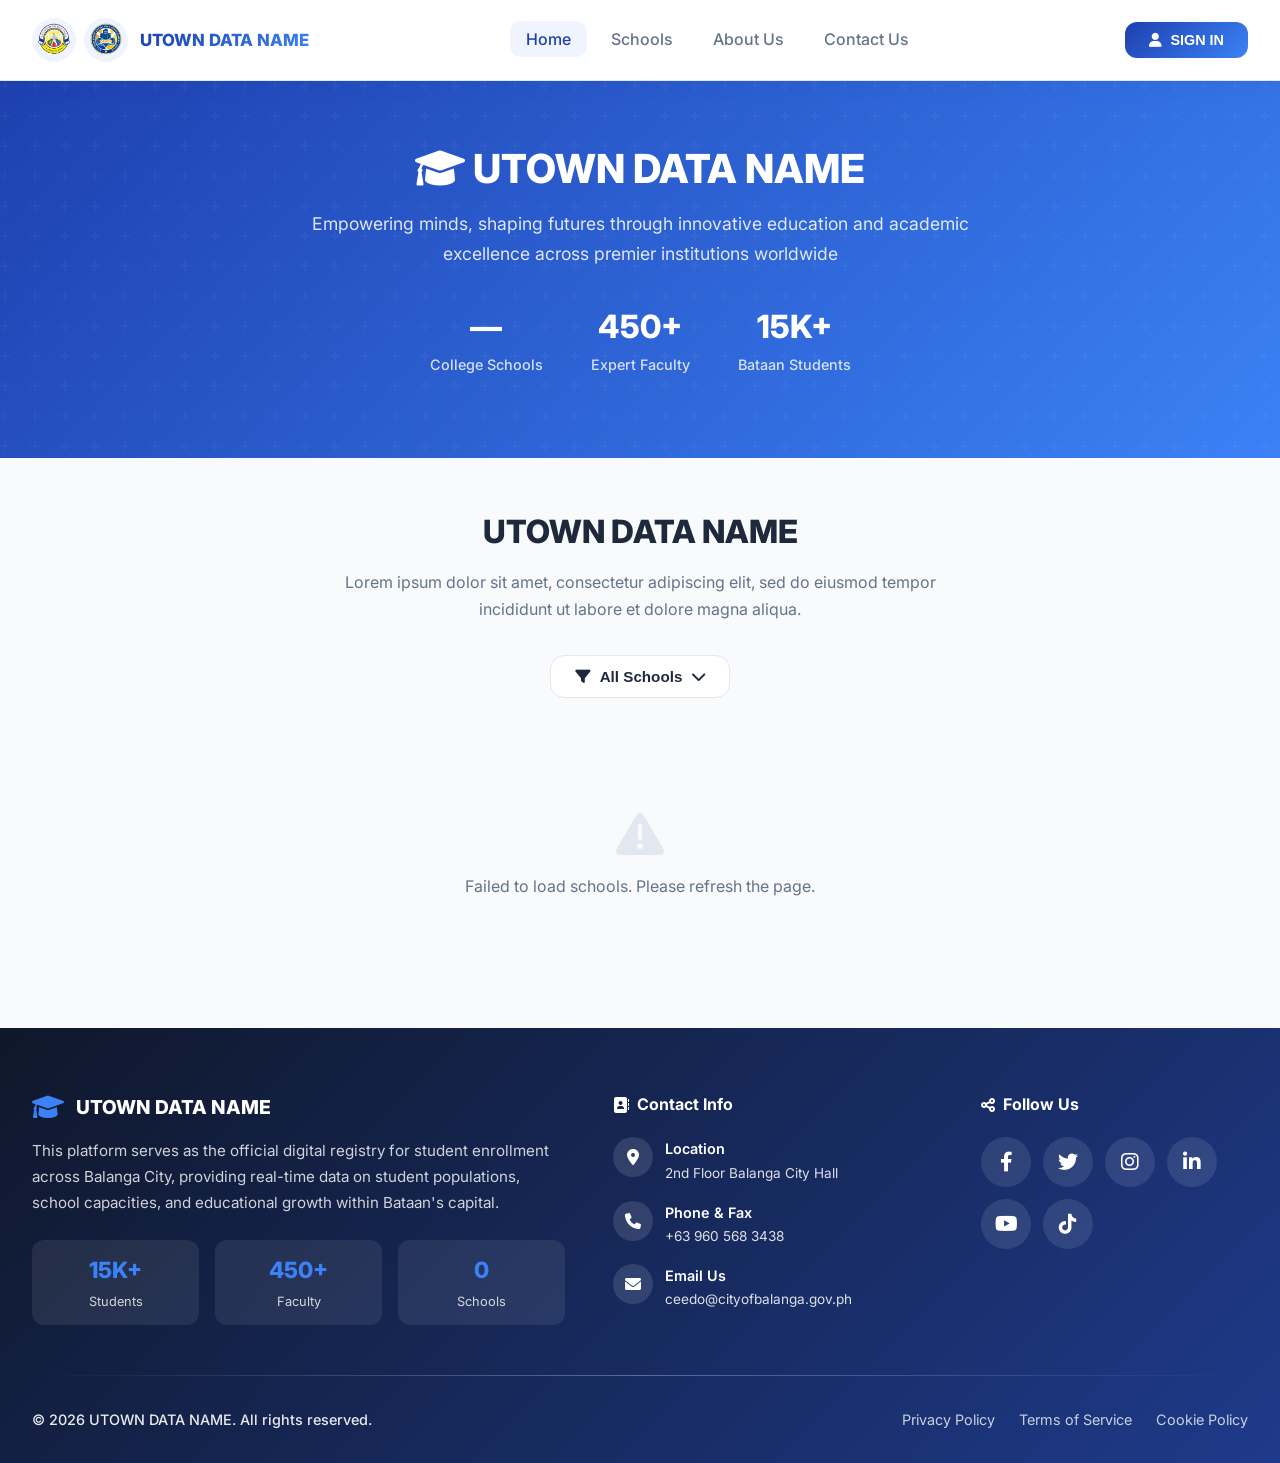
==== index.html @ f177e361 "Add files via upload" ====
<!DOCTYPE html>
<html lang="en">
<head>
    <meta charset="UTF-8">
    <meta name="viewport" content="width=device-width, initial-scale=1.0">
    <title>UTOWN DATA NAME</title>
    <link rel="icon" type="image/x-icon" href="CEEDO.ico">
    <link href="https://cdnjs.cloudflare.com/ajax/libs/font-awesome/6.0.0/css/all.min.css" rel="stylesheet">
    <link href="https://fonts.googleapis.com/css2?family=Inter:wght@300;400;500;600;700;800&display=swap" rel="stylesheet">
    <!-- Firebase SDK removed — replaced with Supabase REST API below -->

    <style>
        /* ─── CSS Variables & Reset ─────────────────────────── */
        :root {
            --primary-blue:#1e40af;--primary-blue-dark:#1e3a8a;--accent-blue:#3b82f6;
            --gradient-primary:linear-gradient(135deg,#1e40af 0%,#3b82f6 100%);
            --gradient-dark:linear-gradient(135deg,#0f172a 0%,#1e3a8a 100%);
            --white:#ffffff;--light-blue:#f0f4ff;--neutral-100:#f8fafc;
            --neutral-200:#e2e8f0;--text-dark:#1e293b;--text-gray:#64748b;
            --text-light:#94a3b8;--shadow:0 4px 24px rgba(30,64,175,.10);
            --shadow-hover:0 8px 40px rgba(30,64,175,.18);
            --border-radius:20px;--transition:all 0.3s cubic-bezier(0.4,0,0.2,1);
        }
        *,*::before,*::after{box-sizing:border-box;margin:0;padding:0}
        html{scroll-behavior:smooth}
        body{font-family:'Inter',sans-serif;background:var(--neutral-100);color:var(--text-dark);line-height:1.6;overflow-x:hidden}

        /* ─── Navigation ─────────────────────────────────────── */
        .nav-header{background:rgba(255,255,255,.97);backdrop-filter:blur(20px);border-bottom:1px solid var(--neutral-200);position:sticky;top:0;z-index:1000;box-shadow:0 2px 20px rgba(30,64,175,.08)}
        .nav-container{max-width:1400px;margin:0 auto;padding:0 2rem;display:flex;align-items:center;gap:2rem;height:80px;flex-wrap:nowrap}
        .nav-brand{display:flex;align-items:center;gap:0.75rem;min-width:0;flex:0 0 auto}
        .nav-logos{display:flex;align-items:center;gap:0.5rem;flex-shrink:0}
        .nav-logo{width:44px;height:44px;border-radius:50%;overflow:hidden;display:flex;align-items:center;justify-content:center;background:var(--light-blue);flex-shrink:0}
        .nav-logo-img{width:100%;height:100%;object-fit:cover}
        .nav-site-name{font-size:1.05rem;font-weight:800;background:var(--gradient-primary);-webkit-background-clip:text;-webkit-text-fill-color:transparent;background-clip:text;white-space:nowrap;overflow:hidden;text-overflow:ellipsis;max-width:200px}
        .nav-menu{display:flex;list-style:none;gap:0.5rem;margin:0 auto}
        .nav-menu a{color:var(--text-gray);text-decoration:none;padding:.5rem 1rem;border-radius:10px;font-weight:500;transition:var(--transition);white-space:nowrap;cursor:pointer}
        .nav-menu a:hover,.nav-menu a.active{color:var(--primary-blue);background:var(--light-blue)}
        .sign-in-btn{background:var(--gradient-primary);color:#fff;border:none;padding:.6rem 1.5rem;border-radius:12px;font-weight:600;font-size:.9rem;cursor:pointer;transition:var(--transition);display:flex;align-items:center;gap:.5rem;white-space:nowrap;flex-shrink:0}
        .sign-in-btn:hover{transform:translateY(-2px);box-shadow:0 8px 24px rgba(30,64,175,.3)}
        .user-dropdown{position:relative;flex-shrink:0}
        .user-dropdown-btn{background:var(--light-blue);color:var(--primary-blue);border:1.5px solid var(--neutral-200);padding:.6rem 1.25rem;border-radius:12px;font-weight:600;font-size:.9rem;cursor:pointer;display:flex;align-items:center;gap:.5rem;transition:var(--transition)}
        .user-dropdown-content{display:none;position:absolute;right:0;top:calc(100% + .5rem);background:#fff;border:1px solid var(--neutral-200);border-radius:16px;min-width:180px;box-shadow:var(--shadow);z-index:200;overflow:hidden}
        .user-dropdown-content.show{display:block}
        .dropdown-item{padding:.75rem 1.25rem;cursor:pointer;font-weight:500;display:flex;align-items:center;gap:.6rem;transition:var(--transition);color:var(--text-dark)}
        .dropdown-item:hover{background:var(--light-blue);color:var(--primary-blue)}
        .dropdown-item.logout:hover{background:#fef2f2;color:#dc2626}
        .mobile-menu-btn{display:none;flex-direction:column;gap:4px;background:none;border:none;cursor:pointer;padding:.5rem}
        .mobile-menu-btn span{width:22px;height:2px;background:var(--text-dark);border-radius:2px;transition:var(--transition)}
        .mobile-menu{display:none;position:fixed;inset:0;background:#fff;z-index:999;padding:5rem 2rem 2rem;overflow-y:auto}
        .mobile-menu.active{display:block}
        .mobile-menu ul{list-style:none;display:flex;flex-direction:column;gap:.5rem}
        .mobile-menu a{display:block;padding:1rem;border-radius:12px;color:var(--text-dark);text-decoration:none;font-weight:500;font-size:1.05rem;transition:var(--transition);cursor:pointer}
        .mobile-menu a:hover{background:var(--light-blue);color:var(--primary-blue)}
        .mobile-sign-in{margin-top:1.5rem}
        .hidden{display:none!important}

        /* ─── Header ─────────────────────────────────────────── */
        .header{background:var(--gradient-primary);padding:4rem 0 5rem;text-align:center;position:relative;overflow:hidden}
        .header::before{content:'';position:absolute;inset:0;background:url("data:image/svg+xml,%3Csvg width='60' height='60' viewBox='0 0 60 60' xmlns='http://www.w3.org/2000/svg'%3E%3Cg fill='none' fill-rule='evenodd'%3E%3Cg fill='%23ffffff' fill-opacity='0.03'%3E%3Cpath d='M36 34v-4h-2v4h-4v2h4v4h2v-4h4v-2h-4zm0-30V0h-2v4h-4v2h4v4h2V6h4V4h-4zM6 34v-4H4v4H0v2h4v4h2v-4h4v-2H6zM6 4V0H4v4H0v2h4v4h2V6h4V4H6z'/%3E%3C/g%3E%3C/g%3E%3C/svg%3E");pointer-events:none}
        .header-content{max-width:800px;margin:0 auto;padding:0 2rem;position:relative}
        .header h1{font-size:2.5rem;font-weight:800;color:#fff;margin-bottom:1rem;line-height:1.2}
        .header p{font-size:1.1rem;color:rgba(255,255,255,.85);margin-bottom:2rem;line-height:1.7}
        .header-stats{display:flex;justify-content:center;gap:3rem;flex-wrap:wrap}
        .header-stat{text-align:center}
        .header-stat-number{display:block;font-size:2rem;font-weight:800;color:#fff}
        .header-stat-label{font-size:.9rem;color:rgba(255,255,255,.8);font-weight:500}

        /* ─── Main Container ─────────────────────────────────── */
        .container{max-width:1400px;margin:0 auto;padding:3rem 2rem}

        /* ─── Section Title ──────────────────────────────────── */
        .section-title{text-align:center;margin-bottom:2rem}
        .section-title h2{font-size:2rem;font-weight:800;color:var(--text-dark);margin-bottom:.75rem}
        .section-title p{color:var(--text-gray);max-width:600px;margin:0 auto;line-height:1.7}

        /* ─── Filter ─────────────────────────────────────────── */
        .filter-section{display:flex;justify-content:center;margin-bottom:2rem}
        .filter-dropdown{position:relative}
        .filter-btn{background:#fff;border:1.5px solid var(--neutral-200);padding:.75rem 1.5rem;border-radius:14px;font-weight:600;cursor:pointer;display:flex;align-items:center;gap:.6rem;transition:var(--transition);font-size:.95rem;color:var(--text-dark)}
        .filter-btn:hover{border-color:var(--accent-blue);color:var(--primary-blue)}
        .filter-dropdown-content{display:none;position:absolute;top:calc(100% + .5rem);left:0;background:#fff;border:1px solid var(--neutral-200);border-radius:16px;min-width:200px;box-shadow:var(--shadow);z-index:100;overflow:hidden}
        .filter-dropdown-content.show{display:block}
        .filter-option{padding:.75rem 1.25rem;cursor:pointer;transition:var(--transition);font-weight:500}
        .filter-option:hover,.active-filter{background:var(--light-blue);color:var(--primary-blue)}

        /* ─── Schools Grid ───────────────────────────────────── */
        .schools-grid{display:grid;grid-template-columns:repeat(auto-fill,minmax(320px,1fr));gap:2.5rem}
        .school-card{background:#fff;border-radius:var(--border-radius);overflow:hidden;box-shadow:var(--shadow);transition:var(--transition);cursor:pointer}
        .school-card:hover{transform:translateY(-8px);box-shadow:var(--shadow-hover)}
        .school-image{position:relative;height:240px;display:flex;align-items:center;justify-content:center;overflow:hidden}
        .school-image-overlay{position:absolute;inset:0;background:rgba(0,0,0,.15);display:flex;align-items:center;justify-content:center;opacity:0;transition:var(--transition)}
        .school-card:hover .school-image-overlay{opacity:1}
        .school-icon{color:#fff;font-size:2rem;text-shadow:0 2px 8px rgba(0,0,0,.3)}
        .school-content{padding:1.75rem}
        .school-content h3{font-size:1.1rem;font-weight:700;margin-bottom:.75rem;color:var(--text-dark);line-height:1.4}
        .school-location{display:flex;align-items:flex-start;gap:.4rem;color:var(--text-light);font-size:.9rem;margin-bottom:.6rem}
        .school-location i{color:var(--accent-blue);flex-shrink:0;margin-top:.15rem}
        .school-description{font-size:.9rem;color:var(--text-gray);line-height:1.6;margin-top:.5rem}
        .school-initials{width:100%;height:240px;display:flex;align-items:center;justify-content:center;font-size:3.5rem;font-weight:800;color:rgba(255,255,255,.95);letter-spacing:-.02em;text-shadow:0 2px 8px rgba(0,0,0,.2);position:relative;padding:1rem;text-align:center;word-break:break-word}
        .school-abbrev-badge{display:inline-block;background:var(--gradient-primary);color:#fff;font-size:.8rem;font-weight:700;padding:.25rem .75rem;border-radius:20px;margin-bottom:.75rem;letter-spacing:.05em;word-break:break-word;max-width:100%}
        .schools-loading{display:flex;flex-direction:column;align-items:center;justify-content:center;gap:1.5rem;padding:5rem 2rem;grid-column:1/-1;color:var(--text-gray)}
        .schools-loading .loading-ring{width:56px;height:56px;border:4px solid var(--neutral-200);border-top-color:var(--accent-blue);border-radius:50%;animation:spin .9s linear infinite}
        .schools-loading p{font-size:1.1rem;font-weight:500}
        .schools-empty{display:flex;flex-direction:column;align-items:center;gap:1rem;padding:5rem 2rem;grid-column:1/-1;color:var(--text-gray);text-align:center}
        .schools-empty i{font-size:3rem;color:var(--neutral-200)}
        .school-card{opacity:0;transform:translateY(30px)}
        .school-card.animate{animation:cardSlideIn .6s cubic-bezier(0.4,0,0.2,1) forwards}
        @keyframes cardSlideIn{to{opacity:1;transform:translateY(0)}}

        /* ─── Modal ──────────────────────────────────────────── */
        .modal{display:none;position:fixed;inset:0;background:rgba(0,0,0,.5);z-index:2000;overflow-y:auto;animation:fadeIn .2s ease}
        @keyframes fadeIn{from{opacity:0}to{opacity:1}}
        .modal-content{background:#fff;border-radius:28px;max-width:700px;width:95%;margin:3% auto;overflow:hidden;box-shadow:0 24px 80px rgba(0,0,0,.2)}
        .modal-header{background:var(--gradient-primary);padding:2.5rem 2rem 1.5rem;text-align:center;color:#fff}
        .modal-header h2{font-size:1.6rem;font-weight:800;margin:.5rem 0 .25rem}
        .modal-subtitle{opacity:.9;font-size:.95rem}
        .modal-header .close{position:absolute;right:1.5rem;top:1.5rem;width:36px;height:36px;background:rgba(255,255,255,.2);border-radius:50%;display:flex;align-items:center;justify-content:center;cursor:pointer;font-size:1.2rem;color:#fff;transition:var(--transition)}
        .modal-header .close:hover{background:rgba(255,255,255,.35)}
        .modal-body{padding:2rem}
        .school-logo{width:80px;height:80px;background:rgba(255,255,255,.2);border-radius:50%;display:flex;align-items:center;justify-content:center;font-size:2rem;margin:0 auto 1rem}

        /* ─── School Detail Modal ────────────────────────────── */
        #schoolDetailModal .modal-content{max-width:700px}
        .school-detail-banner{background:var(--gradient-primary);padding:2.5rem 2rem;text-align:center;color:#fff;position:relative}
        .school-detail-banner .close{position:absolute;right:1.5rem;top:1.5rem;width:36px;height:36px;background:rgba(255,255,255,.2);border-radius:50%;display:flex;align-items:center;justify-content:center;cursor:pointer;font-size:1.2rem;color:#fff;transition:var(--transition)}
        .school-detail-banner .close:hover{background:rgba(255,255,255,.35)}
        #schoolModalIcon{font-size:3rem;margin-bottom:.75rem}
        #schoolModalName{font-size:1.6rem;font-weight:800}
        #schoolModalSubtitle{opacity:.85;font-size:.95rem;margin-top:.25rem}
        .modal-body-scroll{padding:2rem;overflow-y:auto;max-height:60vh}
        #schoolModalDescription{background:var(--light-blue);border-radius:16px;padding:1.5rem;margin-bottom:1.5rem;border-left:4px solid var(--primary-blue);font-size:1rem;color:var(--text-dark);line-height:1.7;word-break:break-word}
        .info-grid{display:grid;grid-template-columns:1fr 1fr;gap:1rem;margin-bottom:1.5rem}
        .info-item{display:flex;align-items:flex-start;gap:.75rem;background:var(--neutral-100);border-radius:14px;padding:1rem}
        .info-icon{width:38px;height:38px;background:var(--light-blue);border-radius:10px;display:flex;align-items:center;justify-content:center;color:var(--primary-blue);flex-shrink:0}
        .info-label{font-size:.8rem;color:var(--text-light);font-weight:600;text-transform:uppercase;letter-spacing:.05em}
        .info-value{font-size:.95rem;color:var(--text-dark);font-weight:600;margin-top:.15rem;word-break:break-word}
        .stats-grid{display:grid;grid-template-columns:1fr 1fr;gap:1rem;margin-bottom:1.5rem}
        .stat-card{background:var(--gradient-primary);border-radius:16px;padding:1.25rem;text-align:center;color:#fff}
        .stat-number{font-size:2rem;font-weight:800}
        .stat-label{font-size:.85rem;opacity:.9;margin-top:.25rem}
        .password-section{background:var(--light-blue);border-radius:16px;padding:1.5rem;margin-bottom:1.5rem;text-align:center}
        .password-section h3{color:var(--primary-blue);margin-bottom:.5rem}
        .password-section p{color:var(--text-gray);font-size:.9rem;margin-bottom:1.25rem}
        .password-btn{background:var(--gradient-primary);color:#fff;border:none;padding:.75rem 2rem;border-radius:12px;font-weight:600;cursor:pointer;transition:var(--transition);display:inline-flex;align-items:center;gap:.5rem}
        .password-btn:hover{transform:translateY(-2px);box-shadow:0 8px 24px rgba(30,64,175,.3)}
        .social-section{text-align:center}
        .social-section h3{color:var(--text-dark);margin-bottom:1rem;font-size:1rem}
        .social-links{display:flex;justify-content:center;gap:.75rem}
        .social-link{width:42px;height:42px;border-radius:50%;display:flex;align-items:center;justify-content:center;color:#fff;font-size:1rem;text-decoration:none;transition:var(--transition)}
        .social-link.facebook{background:#1877f2}
        .social-link.twitter{background:#1da1f2}
        .social-link.instagram{background:linear-gradient(135deg,#e4405f,#fd1d1d,#fcb045)}
        .social-link.linkedin{background:#0077b5}
        .social-link:hover{transform:translateY(-3px) scale(1.1)}

        /* ─── Login Modal ────────────────────────────────────── */
        .login-modal{display:none;position:fixed;inset:0;background:rgba(0,0,0,.6);z-index:3000;align-items:center;justify-content:center;padding:1rem}
        .login-modal.show,.login-modal:not(.hidden){display:flex}
        .login-modal-content{background:#fff;border-radius:24px;width:100%;max-width:460px;overflow:hidden;box-shadow:0 24px 80px rgba(0,0,0,.25);max-height:calc(100vh - 2rem);overflow-y:auto}
        .login-header{background:var(--gradient-primary);padding:2.5rem 2rem 2rem;text-align:center;color:#fff}
        .login-icon{width:72px;height:72px;background:rgba(255,255,255,.2);border-radius:50%;display:flex;align-items:center;justify-content:center;font-size:2rem;margin:0 auto 1rem}
        .login-title{font-size:1.5rem;font-weight:800;margin-bottom:.25rem}
        .login-subtitle{opacity:.85;font-size:.9rem}
        .login-body{padding:2rem}
        .form-group{margin-bottom:1.25rem}
        .form-label{display:block;font-weight:600;font-size:.9rem;margin-bottom:.4rem;color:var(--text-dark)}
        .form-input{width:100%;padding:.875rem 1rem;border:1.5px solid var(--neutral-200);border-radius:12px;font-family:inherit;font-size:.95rem;color:var(--text-dark);transition:var(--transition);background:#fff;outline:none}
        .form-input:focus{border-color:var(--accent-blue);box-shadow:0 0 0 3px rgba(59,130,246,.15)}
        .login-btn{width:100%;padding:.875rem;background:var(--gradient-primary);color:#fff;border:none;border-radius:14px;font-size:1rem;font-weight:700;cursor:pointer;transition:var(--transition);display:flex;align-items:center;justify-content:center;gap:.5rem;margin-top:.5rem}
        .login-btn:hover:not(:disabled){transform:translateY(-2px);box-shadow:0 8px 24px rgba(30,64,175,.3)}
        .login-btn:disabled{opacity:.7;cursor:not-allowed}
        .forgot-link{text-align:center;margin-top:1rem;font-size:.9rem;color:var(--text-gray)}
        .forgot-link a{color:var(--primary-blue);font-weight:600;cursor:pointer;text-decoration:none}
        .forgot-link a:hover{text-decoration:underline}
        .login-close{position:absolute;right:1.25rem;top:1.25rem;width:34px;height:34px;background:rgba(255,255,255,.2);border-radius:50%;display:flex;align-items:center;justify-content:center;cursor:pointer;color:#fff;font-size:1.1rem;transition:var(--transition)}
        .login-close:hover{background:rgba(255,255,255,.35)}

        /* ─── School Login Modal ─────────────────────────────── */
        .school-login-modal{display:none;position:fixed;inset:0;background:rgba(0,0,0,.6);z-index:3000;align-items:center;justify-content:center;padding:1rem}
        .school-login-modal.show{display:flex}
        .school-login-content{background:#fff;border-radius:24px;width:100%;max-width:460px;overflow:hidden;box-shadow:0 24px 80px rgba(0,0,0,.25);max-height:calc(100vh - 2rem);overflow-y:auto}
        .school-login-header{background:var(--gradient-primary);padding:2.5rem 2rem 2rem;text-align:center;color:#fff;position:relative}
        .school-login-title{font-size:1.4rem;font-weight:800;margin-bottom:.25rem}
        .school-login-subtitle{opacity:.85;font-size:.88rem}
        .school-login-body{padding:2rem}
        .school-login-form .login-btn{width:100%}

        /* ─── Toast ──────────────────────────────────────────── */
        .toast{position:fixed;bottom:1.5rem;right:1.5rem;background:#1e293b;color:#fff;padding:1rem 1.5rem;border-radius:14px;display:flex;align-items:center;gap:.75rem;z-index:9999;box-shadow:0 8px 32px rgba(0,0,0,.2);transform:translateX(110%);transition:transform .3s ease;max-width:420px}
        .toast.show{transform:translateX(0)}
        .toast.error{background:#dc2626}
        .toast-icon{font-size:1.1rem}
        .toast-close{margin-left:.5rem;background:none;border:none;color:rgba(255,255,255,.8);cursor:pointer;font-size:1rem;line-height:1}

        /* ─── About & Contact Modal Styles ───────────────────── */
        .about-content{display:flex;flex-direction:column;gap:2rem}
        .about-mission{background:var(--light-blue);border-radius:16px;padding:1.5rem}
        .about-mission h3{color:var(--primary-blue);margin-bottom:.75rem}
        .about-values{display:grid;grid-template-columns:repeat(2,1fr);gap:1rem}
        .value-card{background:var(--neutral-100);border-radius:14px;padding:1.25rem;text-align:center}
        .value-icon{width:52px;height:52px;background:var(--gradient-primary);border-radius:14px;display:flex;align-items:center;justify-content:center;color:#fff;font-size:1.3rem;margin:0 auto .75rem}
        .value-card h4{font-weight:700;color:var(--text-dark);margin-bottom:.4rem}
        .value-card p{font-size:.88rem;color:var(--text-gray)}
        .about-team{display:grid;grid-template-columns:repeat(2,1fr);gap:1rem;margin-top:1rem}
        .team-member{background:var(--neutral-100);border-radius:14px;padding:1.25rem;text-align:center}
        .team-avatar{width:48px;height:48px;background:var(--gradient-primary);border-radius:50%;display:flex;align-items:center;justify-content:center;color:#fff;font-size:1.2rem;margin:0 auto .75rem}
        .team-member h5{font-weight:700;font-size:.9rem;margin-bottom:.25rem}
        .team-member .role{font-size:.82rem;color:var(--text-gray)}
        .contact-info{display:grid;grid-template-columns:repeat(2,1fr);gap:1rem;margin-bottom:1.5rem}
        .contact-card{background:var(--neutral-100);border-radius:14px;padding:1.25rem;text-align:center}
        .contact-icon{width:48px;height:48px;background:var(--gradient-primary);border-radius:14px;display:flex;align-items:center;justify-content:center;color:#fff;font-size:1.2rem;margin:0 auto .75rem}
        .contact-card h4{font-weight:700;color:var(--text-dark);margin-bottom:.4rem}
        .contact-card p{font-size:.88rem;color:var(--text-gray)}
        .contact-hours-list{list-style:none;text-align:left;font-size:.82rem}
        .contact-hours-list li{padding:.2rem 0}
        .contact-hours-list .closed{color:#94a3b8;text-decoration:line-through}
        .form-row{display:grid;grid-template-columns:1fr 1fr;gap:1rem}

        /* ─── Footer ─────────────────────────────────────────── */
        .footer{background:var(--gradient-dark);color:#fff;padding:4rem 0 2rem}
        .footer-container{max-width:1400px;margin:0 auto;padding:0 2rem}
        .footer-main{display:grid;grid-template-columns:2fr 1.2fr 1fr;gap:3rem;margin-bottom:3rem}
        .footer-logo{display:flex;align-items:center;gap:.75rem;font-size:1.2rem;font-weight:800;margin-bottom:1rem}
        .footer-logo i{font-size:1.6rem;color:var(--accent-blue)}
        .footer-description{color:rgba(255,255,255,.8);line-height:1.7;margin-bottom:1.5rem;font-size:.95rem}
        .footer-stats{display:grid;grid-template-columns:repeat(3,1fr);gap:1rem}
        .footer-stat{text-align:center;background:rgba(255,255,255,.08);border-radius:12px;padding:.75rem}
        .footer-stat-number{display:block;font-size:1.4rem;font-weight:800;color:var(--accent-blue)}
        .footer-stat-label{font-size:.8rem;opacity:.8}
        .footer-contact h3,.footer-social h3{font-size:1rem;font-weight:700;margin-bottom:1.25rem;display:flex;align-items:center;gap:.5rem}
        .footer-contact-item{display:flex;align-items:flex-start;gap:.75rem;margin-bottom:1rem}
        .footer-contact-icon{width:40px;height:40px;min-width:40px;background:rgba(255,255,255,.12);border-radius:50%;display:flex;align-items:center;justify-content:center;flex-shrink:0}
        .footer-contact-content h4{font-size:.9rem;font-weight:600;margin-bottom:.15rem}
        .footer-contact-content p{font-size:.85rem;opacity:.85;margin:0;word-break:break-word}
        .footer-social-links{display:flex;flex-wrap:wrap;gap:.75rem;margin-bottom:1.5rem}
        .footer-social-link{width:50px;height:50px;background:rgba(255,255,255,.1);border-radius:50%;display:flex;align-items:center;justify-content:center;color:#fff;text-decoration:none;font-size:1.25rem;transition:var(--transition)}
        .footer-social-link:hover{transform:translateY(-4px) scale(1.1);background:rgba(255,255,255,.2)}
        .footer-divider{height:1px;background:linear-gradient(90deg,transparent,rgba(255,255,255,.3),transparent);margin:3rem 0 2rem}
        .footer-bottom{display:flex;justify-content:space-between;align-items:center;flex-wrap:wrap;gap:1rem;opacity:.9}
        .footer-copyright{font-size:.9rem;font-weight:500}
        .footer-legal-links{display:flex;gap:1.5rem;flex-wrap:wrap}
        .footer-legal-link{color:#fff;text-decoration:none;font-size:.9rem;opacity:.85;transition:var(--transition)}
        .footer-legal-link:hover{opacity:1;text-decoration:underline}

        /* ─── Animations ─────────────────────────────────────── */
        @keyframes spin{to{transform:rotate(360deg)}}
        @keyframes fadeInUp{from{opacity:0;transform:translateY(20px)}to{opacity:1;transform:translateY(0)}}
        .loading-spinner{display:inline-block;width:20px;height:20px;border:2px solid rgba(255,255,255,.3);border-radius:50%;border-top-color:#fff;animation:spin 1s ease-in-out infinite}
        @media(prefers-reduced-motion:no-preference){.scroll-animate{opacity:0;transform:translateY(30px);transition:all .6s cubic-bezier(0.4,0,0.2,1)}.scroll-animate.in-view{opacity:1;transform:translateY(0)}}

        /* ─── Responsive ─────────────────────────────────────── */
        @media(max-width:1024px){.footer-main{grid-template-columns:1fr;gap:2rem}.about-values{grid-template-columns:1fr 1fr}.contact-info{grid-template-columns:repeat(2,minmax(0,1fr))}.form-row{grid-template-columns:1fr}}
        @media(max-width:768px){.nav-menu{display:none}.mobile-menu-btn{display:flex}.header h1{font-size:1.8rem}.schools-grid{grid-template-columns:1fr}.modal-content{width:95%;margin:5% auto}.about-team{grid-template-columns:repeat(2,minmax(0,1fr))}.footer-stats{grid-template-columns:1fr 1fr}.contact-info{grid-template-columns:1fr}.about-values{grid-template-columns:1fr}.footer-bottom{flex-direction:column;text-align:center}.info-grid{grid-template-columns:1fr}.stats-grid{grid-template-columns:1fr}}
        @media(max-width:480px){.header h1{font-size:1.4rem}.about-team{grid-template-columns:1fr}}
    </style>
</head>
<body>
    <!-- Navigation Header -->
    <nav class="nav-header">
        <div class="nav-container">
            <div class="nav-brand">
                <div class="nav-logos">
                    <div class="nav-logo"><img src="CITY HALL LOGO.png" alt="City Hall Logo" class="nav-logo-img"></div>
                    <div class="nav-logo"><img src="CEEDO NEW LOGO 2026.png" alt="CEEDO Logo" class="nav-logo-img"></div>
                </div>
                <div class="nav-site-name" id="navSiteName">UTOWN DATA NAME</div>
            </div>
            <ul class="nav-menu">
                <li><a href="#home" class="active">Home</a></li>
                <li><a href="#schools">Schools</a></li>
                <li><a onclick="openAboutModal()">About Us</a></li>
                <li><a onclick="openContactModal()">Contact Us</a></li>
            </ul>
            <button class="sign-in-btn" onclick="handleSignIn()" id="signInButton"><i class="fas fa-user"></i> SIGN IN</button>
            <div class="user-dropdown hidden" id="userDropdown">
                <button class="user-dropdown-btn" onclick="toggleUserDropdown()" id="userDropdownBtn">
                    <i class="fas fa-user"></i>
                    <span id="userDropdownText">Hello, User</span>
                    <i class="fas fa-chevron-down"></i>
                </button>
                <div class="user-dropdown-content" id="userDropdownContent">
                    <div class="dropdown-item" onclick="handleDashboard()"><i class="fas fa-tachometer-alt"></i> Dashboard</div>
                    <div class="dropdown-item logout" onclick="handleSignOut()"><i class="fas fa-sign-out-alt"></i> Logout</div>
                </div>
            </div>
            <button class="mobile-menu-btn" onclick="toggleMobileMenu()"><span></span><span></span><span></span></button>
        </div>
        <div class="mobile-menu" id="mobileMenu">
            <ul>
                <li><a href="#home" onclick="closeMobileMenu()">Home</a></li>
                <li><a href="#schools" onclick="closeMobileMenu()">Schools</a></li>
                <li><a onclick="openAboutModal(); closeMobileMenu()">About Us</a></li>
                <li><a onclick="openContactModal(); closeMobileMenu()">Contact Us</a></li>
            </ul>
            <div class="mobile-sign-in">
                <button class="sign-in-btn" onclick="handleSignIn()" id="mobileSignInButton"><i class="fas fa-user"></i> SIGN IN</button>
                <div class="user-dropdown hidden" id="mobileUserDropdown">
                    <button class="user-dropdown-btn" onclick="toggleMobileUserDropdown()">
                        <i class="fas fa-user"></i>
                        <span id="mobileUserDropdownText">Hello, User</span>
                        <i class="fas fa-chevron-down"></i>
                    </button>
                    <div class="user-dropdown-content" id="mobileUserDropdownContent">
                        <div class="dropdown-item" onclick="handleDashboard(); closeMobileMenu()"><i class="fas fa-tachometer-alt"></i> Dashboard</div>
                        <div class="dropdown-item logout" onclick="handleSignOut(); closeMobileMenu()"><i class="fas fa-sign-out-alt"></i> Logout</div>
                    </div>
                </div>
            </div>
        </div>
    </nav>

    <!-- Hero Header -->
    <header class="header" id="home">
        <div class="header-content">
            <h1><i class="fas fa-graduation-cap"></i> UTOWN DATA NAME</h1>
            <p>Empowering minds, shaping futures through innovative education and academic excellence across premier institutions worldwide</p>
            <div class="header-stats">
                <div class="header-stat"><span class="header-stat-number" id="headerSchoolCount">—</span><span class="header-stat-label">College Schools</span></div>
                <div class="header-stat"><span class="header-stat-number">450+</span><span class="header-stat-label">Expert Faculty</span></div>
                <div class="header-stat"><span class="header-stat-number">15K+</span><span class="header-stat-label">Bataan Students</span></div>
            </div>
        </div>
    </header>

    <!-- Schools Section -->
    <div class="container" id="schools">
        <div class="section-title scroll-animate">
            <h2>UTOWN DATA NAME</h2>
            <p>Lorem ipsum dolor sit amet, consectetur adipiscing elit, sed do eiusmod tempor incididunt ut labore et dolore magna aliqua.</p>
        </div>
        <div class="filter-section">
            <div class="filter-dropdown">
                <button class="filter-btn" onclick="toggleDropdown()">
                    <i class="fas fa-filter"></i>
                    <span id="filter-text">All Schools</span>
                    <i class="fas fa-chevron-down"></i>
                </button>
                <div class="filter-dropdown-content" id="filterDropdown">
                    <div class="filter-option active-filter" onclick="filterSchools('all')">All Schools</div>
                </div>
            </div>
        </div>
        <div class="schools-grid" id="schoolsGrid">
            <div class="schools-loading"><div class="loading-ring"></div><p>Loading schools from database...</p></div>
        </div>
    </div>

    <!-- Footer -->
    <footer class="footer">
        <div class="footer-container">
            <div class="footer-main">
                <div class="footer-brand">
                    <div class="footer-logo"><i class="fas fa-graduation-cap"></i><span>UTOWN DATA NAME</span></div>
                    <p class="footer-description">This platform serves as the official digital registry for student enrollment across Balanga City, providing real-time data on student populations, school capacities, and educational growth within Bataan's capital.</p>
                    <div class="footer-stats">
                        <div class="footer-stat"><span class="footer-stat-number">15K+</span><span class="footer-stat-label">Students</span></div>
                        <div class="footer-stat"><span class="footer-stat-number">450+</span><span class="footer-stat-label">Faculty</span></div>
                        <div class="footer-stat"><span class="footer-stat-number" id="footerSchoolCount">0</span><span class="footer-stat-label">Schools</span></div>
                    </div>
                </div>
                <div class="footer-contact">
                    <h3><i class="fas fa-address-book"></i> Contact Info</h3>
                    <div class="footer-contact-item">
                        <div class="footer-contact-icon"><i class="fas fa-map-marker-alt"></i></div>
                        <div class="footer-contact-content"><h4>Location</h4><p>2nd Floor Balanga City Hall</p></div>
                    </div>
                    <div class="footer-contact-item">
                        <div class="footer-contact-icon"><i class="fas fa-phone"></i></div>
                        <div class="footer-contact-content"><h4>Phone &amp; Fax</h4><p>+63 960 568 3438</p></div>
                    </div>
                    <div class="footer-contact-item">
                        <div class="footer-contact-icon"><i class="fas fa-envelope"></i></div>
                        <div class="footer-contact-content"><h4>Email Us</h4><p>ceedo@cityofbalanga.gov.ph</p></div>
                    </div>
                </div>
                <div class="footer-social">
                    <h3><i class="fas fa-share-alt"></i> Follow Us</h3>
                    <div class="footer-social-links">
                        <a href="https://www.facebook.com/CityEducationandExcellenceDevelopmentOffice" class="footer-social-link facebook" onclick="logActivityToSupabase(currentUser,'has clicked Facebook Link')"><i class="fab fa-facebook-f"></i></a>
                        <a href="#" class="footer-social-link twitter" onclick="logActivityToSupabase(currentUser,'has clicked Twitter Link')"><i class="fab fa-twitter"></i></a>
                        <a href="#" class="footer-social-link instagram" onclick="logActivityToSupabase(currentUser,'has clicked Instagram Link')"><i class="fab fa-instagram"></i></a>
                        <a href="#" class="footer-social-link linkedin" onclick="logActivityToSupabase(currentUser,'has clicked LinkedIn Link')"><i class="fab fa-linkedin-in"></i></a>
                        <a href="#" class="footer-social-link youtube" onclick="logActivityToSupabase(currentUser,'has clicked YouTube Link')"><i class="fab fa-youtube"></i></a>
                        <a href="#" class="footer-social-link tiktok" onclick="logActivityToSupabase(currentUser,'has clicked TikTok Link')"><i class="fab fa-tiktok"></i></a>
                    </div>
                </div>
            </div>
            <div class="footer-divider"></div>
            <div class="footer-bottom">
                <div class="footer-copyright">&copy; 2026 UTOWN DATA NAME. All rights reserved.</div>
                <div class="footer-legal-links">
                    <a href="#" class="footer-legal-link" onclick="logActivityToSupabase(currentUser,'has clicked Privacy Policy')">Privacy Policy</a>
                    <a href="#" class="footer-legal-link" onclick="logActivityToSupabase(currentUser,'has clicked Terms of Service')">Terms of Service</a>
                    <a href="#" class="footer-legal-link" onclick="logActivityToSupabase(currentUser,'has clicked Cookie Policy')">Cookie Policy</a>
                </div>
            </div>
        </div>
    </footer>

    <!-- About Us Modal -->
    <div id="aboutModal" class="modal">
        <div class="modal-content">
            <div class="modal-header" style="position:relative;">
                <span class="close" onclick="closeModal('aboutModal')">&times;</span>
                <div class="school-logo"><i class="fas fa-users"></i></div>
                <h2>About UTOWN DATA NAME</h2>
                <p class="modal-subtitle">Transforming Lives Through Quality Education</p>
            </div>
            <div class="modal-body">
                <div class="about-content">
                    <div class="about-mission"><h3><i class="fas fa-bullseye"></i> Our Mission</h3><p>Lorem ipsum dolor sit amet, consectetur adipiscing elit, sed do eiusmod tempor incididunt ut labore et dolore magna aliqua.</p></div>
                    <div class="about-values">
                        <div class="value-card"><div class="value-icon"><i class="fas fa-star"></i></div><h4>Excellence</h4><p>Lorem ipsum dolor sit amet.</p></div>
                        <div class="value-card"><div class="value-icon"><i class="fas fa-lightbulb"></i></div><h4>Innovation</h4><p>Lorem ipsum dolor sit amet.</p></div>
                        <div class="value-card"><div class="value-icon"><i class="fas fa-heart"></i></div><h4>Integrity</h4><p>Lorem ipsum dolor sit amet.</p></div>
                        <div class="value-card"><div class="value-icon"><i class="fas fa-globe"></i></div><h4>Global Perspective</h4><p>Lorem ipsum dolor sit amet.</p></div>
                    </div>
                    <div class="info-section">
                        <h3 style="margin-bottom:1.5rem;color:var(--primary-blue);"><i class="fas fa-users-cog"></i> Leadership Team</h3>
                        <div class="about-team">
                            <div class="team-member"><div class="team-avatar"><i class="fas fa-user-tie"></i></div><h5>Ms. Tarra Ann M. Pagdanganan</h5><p class="role">City Government Assistant Department Head I</p></div>
                            <div class="team-member"><div class="team-avatar"><i class="fas fa-chalkboard-teacher"></i></div><h5>Theresa Jane B. Mendoza</h5><p class="role">Development Management Officer II</p></div>
                            <div class="team-member"><div class="team-avatar"><i class="fas fa-laptop"></i></div><h5>Zyrine B. Padilla</h5><p class="role">Development Management Officer I</p></div>
                            <div class="team-member"><div class="team-avatar"><i class="fas fa-handshake"></i></div><h5>Ms. Reina G. Hernando</h5><p class="role">Education Research Assistant I</p></div>
                        </div>
                    </div>
                </div>
            </div>
        </div>
    </div>

    <!-- Contact Us Modal -->
    <div id="contactModal" class="modal">
        <div class="modal-content">
            <div class="modal-header" style="position:relative;">
                <span class="close" onclick="closeModal('contactModal')">&times;</span>
                <div class="school-logo"><i class="fas fa-envelope"></i></div>
                <h2>Contact Us</h2>
                <p class="modal-subtitle">Get in Touch - We're Here to Help</p>
            </div>
            <div class="modal-body">
                <div class="contact-info">
                    <div class="contact-card"><div class="contact-icon"><i class="fas fa-phone"></i></div><h4>Call Us</h4><p>Office: +63 960 568 3438</p></div>
                    <div class="contact-card"><div class="contact-icon"><i class="fas fa-envelope"></i></div><h4>Email Us</h4><p>ceedo@cityofbalanga.gov.ph</p></div>
                    <div class="contact-card"><div class="contact-icon"><i class="fas fa-map-marker-alt"></i></div><h4>Visit Us</h4><p>2nd Floor Balanga City Hall<br>Balanga City, Bataan<br>Philippines</p></div>
                    <div class="contact-card"><div class="contact-icon"><i class="fas fa-clock"></i></div><h4>Office Hours</h4><ul class="contact-hours-list"><li><strong>Monday - Thursday</strong> 8:00 AM - 6:30 PM</li><li class="closed">Friday: Closed</li><li class="closed">Saturday: Closed</li><li class="closed">Sunday: Closed</li></ul></div>
                </div>
                <div class="social-section">
                    <h3><i class="fas fa-share-alt"></i> Follow Us</h3>
                    <div class="social-links">
                        <a href="#" class="social-link facebook"><i class="fab fa-facebook-f"></i></a>
                        <a href="#" class="social-link twitter"><i class="fab fa-twitter"></i></a>
                        <a href="#" class="social-link instagram"><i class="fab fa-instagram"></i></a>
                        <a href="#" class="social-link linkedin"><i class="fab fa-linkedin-in"></i></a>
                    </div>
                </div>
                <form onsubmit="handleContactSubmit(event)" style="margin-top:1.5rem;">
                    <div class="form-row">
                        <div class="form-group"><label class="form-label">First Name *</label><input type="text" id="firstName" class="form-input" required placeholder="First name"></div>
                        <div class="form-group"><label class="form-label">Last Name *</label><input type="text" id="lastName" class="form-input" required placeholder="Last name"></div>
                    </div>
                    <div class="form-group"><label class="form-label">Email *</label><input type="email" id="contactEmail" class="form-input" required placeholder="your@email.com"></div>
                    <div class="form-group"><label class="form-label">Phone</label><input type="tel" id="contactPhone" class="form-input" placeholder="+63..."></div>
                    <div class="form-group"><label class="form-label">Subject *</label><input type="text" id="subject" class="form-input" required placeholder="Subject"></div>
                    <div class="form-group"><label class="form-label">Message *</label><textarea id="message" class="form-input" rows="4" required placeholder="Your message..." style="resize:vertical;"></textarea></div>
                    <button type="submit" class="login-btn"><i class="fas fa-paper-plane"></i> Send Message</button>
                </form>
            </div>
        </div>
    </div>

    <!-- School Detail Modal -->
    <div id="schoolDetailModal" class="modal">
        <div class="modal-content">
            <div class="school-detail-banner">
                <span class="close" onclick="closeModal('schoolDetailModal')">&times;</span>
                <div id="schoolModalIcon" style="font-size:3rem;margin-bottom:.75rem;"><i class="fas fa-school"></i></div>
                <div id="schoolModalName" style="font-size:1.6rem;font-weight:800;"></div>
                <div id="schoolModalSubtitle" style="opacity:.85;font-size:.95rem;margin-top:.25rem;"></div>
            </div>
            <div class="modal-body-scroll">
                <div id="schoolModalDescription" style="display:none;"></div>
                <div class="info-grid">
                    <div class="info-item" id="schoolModalPresident" style="display:none;">
                        <div class="info-icon"><i class="fas fa-user-tie"></i></div>
                        <div class="info-content"><div class="info-label">School President</div><div class="info-value" id="schoolModalPresidentValue"></div></div>
                    </div>
                    <div class="info-item" id="schoolModalAddress" style="display:none;">
                        <div class="info-icon"><i class="fas fa-map-marker-alt"></i></div>
                        <div class="info-content"><div class="info-label">Address</div><div class="info-value" id="schoolModalAddressValue"></div></div>
                    </div>
                    <div class="info-item" id="schoolModalEmail" style="display:none;">
                        <div class="info-icon"><i class="fas fa-envelope"></i></div>
                        <div class="info-content"><div class="info-label">Email</div><div class="info-value" id="schoolModalEmailValue"></div></div>
                    </div>
                    <div class="info-item" id="schoolModalContact" style="display:none;">
                        <div class="info-icon"><i class="fas fa-phone"></i></div>
                        <div class="info-content"><div class="info-label">Contact Number</div><div class="info-value" id="schoolModalContactValue"></div></div>
                    </div>
                    <div class="info-item" id="schoolModalLandline" style="display:none;">
                        <div class="info-icon"><i class="fas fa-phone-alt"></i></div>
                        <div class="info-content"><div class="info-label">Landline</div><div class="info-value" id="schoolModalLandlineValue"></div></div>
                    </div>
                </div>
                <div class="stats-grid" id="schoolModalStatsGrid" style="display:none;">
                    <div class="stat-card"><div class="stat-number" id="schoolModalTeaching">0</div><div class="stat-label">Teaching Staff</div></div>
                    <div class="stat-card"><div class="stat-number" id="schoolModalNonTeaching">0</div><div class="stat-label">Non-Teaching Staff</div></div>
                </div>
                <div class="password-section" id="schoolAccessSection">
                    <h3><i class="fas fa-lock"></i> Administrative Access</h3>
                    <p>Access the school administrative portal</p>
                    <div class="password-input">
                        <button class="password-btn" onclick="openSchoolLoginModal()"><i class="fas fa-key"></i> Access Portal</button>
                    </div>
                </div>
                <div class="social-section">
                    <h3><i class="fas fa-share-alt"></i> Connect With Us</h3>
                    <div class="social-links">
                        <a href="#" class="social-link facebook"><i class="fab fa-facebook-f"></i></a>
                        <a href="#" class="social-link twitter"><i class="fab fa-twitter"></i></a>
                        <a href="#" class="social-link instagram"><i class="fab fa-instagram"></i></a>
                        <a href="#" class="social-link linkedin"><i class="fab fa-linkedin-in"></i></a>
                    </div>
                </div>
            </div>
        </div>
    </div>

    <!-- Super Admin Login Modal -->
    <div class="login-modal hidden" id="loginModal" style="position:fixed;inset:0;background:rgba(0,0,0,.6);z-index:3000;align-items:center;justify-content:center;padding:1rem;">
        <div class="login-modal-content">
            <div class="login-header" style="position:relative;">
                <span class="login-close" onclick="closeLoginModal()">&times;</span>
                <div class="login-icon"><i class="fas fa-shield-alt"></i></div>
                <div class="login-title">Admin Sign In</div>
                <div class="login-subtitle">Enter your administrator credentials</div>
            </div>
            <div class="login-body">
                <form onsubmit="handleLogin(event)">
                    <div class="form-group">
                        <label class="form-label">Username</label>
                        <input type="text" id="username" class="form-input" placeholder="Enter username" autocomplete="username">
                    </div>
                    <div class="form-group">
                        <label class="form-label">Password</label>
                        <input type="password" id="password" class="form-input" placeholder="Enter password" autocomplete="current-password">
                    </div>
                    <button type="submit" class="login-btn" id="loginSubmitBtn"><i class="fas fa-sign-in-alt"></i> Sign In</button>
                    <div class="forgot-link">Forgot password? <a onclick="handleForgotPassword()">Click here</a></div>
                </form>
            </div>
        </div>
    </div>

    <!-- School Login Modal -->
    <div class="school-login-modal" id="schoolLoginModal">
        <div class="school-login-content">
            <div class="school-login-header" style="position:relative;">
                <span class="login-close" onclick="closeSchoolLoginModal()">&times;</span>
                <div class="login-icon"><i class="fas fa-school"></i></div>
                <div class="school-login-title" id="schoolLoginTitle">Access School Portal</div>
                <div class="school-login-subtitle" id="schoolLoginSubtitle">Enter your credentials</div>
            </div>
            <div class="school-login-body">
                <form class="school-login-form" onsubmit="handleSchoolLogin(event)">
                    <div class="form-group">
                        <label class="form-label">Username</label>
                        <input type="text" id="schoolUsername" class="form-input" placeholder="School username" autocomplete="username">
                    </div>
                    <div class="form-group">
                        <label class="form-label">Password</label>
                        <input type="password" id="schoolPassword" class="form-input" placeholder="School password" autocomplete="current-password">
                    </div>
                    <button type="submit" class="login-btn" id="schoolLoginSubmitBtn"><i class="fas fa-sign-in-alt"></i> Access Portal</button>
                </form>
            </div>
        </div>
    </div>

    <script>
    // =========================================================
    // SUPABASE REST API HELPERS
    // =========================================================
    const SUPABASE_URL = 'https://bbbaawqqgjzrbadmvpwu.supabase.co/rest/v1/';
    const SUPABASE_KEY = 'eyJhbGciOiJIUzI1NiIsInR5cCI6IkpXVCJ9.eyJpc3MiOiJzdXBhYmFzZSIsInJlZiI6ImJiYmFhd3FxZ2p6cmJhZG12cHd1Iiwicm9sZSI6ImFub24iLCJpYXQiOjE3NzkxOTkwMzMsImV4cCI6MjA5NDc3NTAzM30.jlqT2BfghVM7h20Oqb8MAu-eiIAQ2kthB_jlMXe-dYQ';

    const SB_HDRS = {
        'apikey': SUPABASE_KEY,
        'Authorization': 'Bearer ' + SUPABASE_KEY,
        'Content-Type': 'application/json',
        'Prefer': 'return=representation'
    };

    async function sbGet(table, query) {
        const url = query ? `${SUPABASE_URL}/${table}?${query}` : `${SUPABASE_URL}/${table}`;
        const res = await fetch(url, { headers: SB_HDRS });
        if (!res.ok) throw new Error(await res.text());
        return res.json();
    }

    async function sbInsert(table, data) {
        const res = await fetch(`${SUPABASE_URL}/${table}`, {
            method: 'POST',
            headers: SB_HDRS,
            body: JSON.stringify(data)
        });
        if (!res.ok) throw new Error(await res.text());
        return res.json();
    }

    // =========================================================
    // STATE
    // =========================================================
    let currentUser = null;
    let allSchools  = [];
    let currentSchool = null;
    let activeFilter  = 'all';
    let clientInfo = { ipAddress: 'Unknown', pcName: 'Unknown' };

    async function initClientInfo() {
        try {
            const res = await fetch('https://api.ipify.org?format=json');
            const data = await res.json();
            clientInfo.ipAddress = data.ip || 'Unknown';
        } catch (e) { clientInfo.ipAddress = 'Unknown'; }
        clientInfo.pcName = navigator.platform || navigator.userAgentData?.platform || 'Unknown Device';
    }

    // =========================================================
    // SUPABASE ACTIVITY LOG
    // =========================================================
    async function logActivityToSupabase(user, action) {
        try {
            const now = new Date();
            const readable = now.toLocaleDateString('en-PH', {
                year:'numeric', month:'long', day:'numeric',
                hour:'2-digit', minute:'2-digit', second:'2-digit', hour12:true
            });
            const fullName = user
                ? ((user.fname && user.lname) ? user.fname + ' ' + user.lname
                    : (user.fname || user.username || (user.fullname ? user.fullname.split(' ')[0] : 'User')))
                : 'Guest';
            const ip = clientInfo.ipAddress || 'Unknown';
            const pc = clientInfo.pcName || 'Unknown';
            const description = fullName + ' ' + (action || 'has Login') + ' at ' + readable + ' | IP: ' + ip + ' | PC: ' + pc;
            await sbInsert('ActivityLog', {
                ActivityLog_AccountRole: user ? 'superadmin' : 'guest',
                ActivityLog_Description: description,
                ActivityLog_IPAddress:   ip,
                ActivityLog_Location:    'index.html',
                ActivityLog_DeviceName:  pc,
                ActivityLog_created_at:  now.toISOString()
            });
        } catch (err) { console.error('Failed to log activity:', err); }
    }

    // Legacy alias used in inline onclick handlers
    const logActivityToFirestore = logActivityToSupabase;

    // =========================================================
    // LOAD SCHOOLS FROM SUPABASE
    // =========================================================
    async function loadSchoolsFromSupabase() {
        const grid = document.getElementById('schoolsGrid');
        try {
            const rows = await sbGet('ListofSchool', 'deletestats=eq.0');

            if (!rows.length) {
                grid.innerHTML = '<div class="schools-empty"><i class="fas fa-school"></i><p>No schools found in the database.</p></div>';
                return;
            }

            // Map school_id → id for compatibility
            allSchools = rows.map(function(r) { return Object.assign({ id: r.school_id }, r); });
            allSchools.sort(function(a, b) { return (a.schoolname || '').localeCompare(b.schoolname || ''); });

            const activeCount = allSchools.filter(function(s) { return s.deletestats !== '1'; }).length;
            const countEl   = document.getElementById('headerSchoolCount');
            const footerEl  = document.getElementById('footerSchoolCount');
            if (countEl)  countEl.textContent  = activeCount;
            if (footerEl) footerEl.textContent = activeCount;

            populateFilterDropdown();
            renderSchoolCards(allSchools);
        } catch (err) {
            console.error('Error loading schools:', err);
            grid.innerHTML = '<div class="schools-empty"><i class="fas fa-exclamation-triangle"></i><p>Failed to load schools. Please refresh the page.</p></div>';
        }
    }

    // =========================================================
    // LOAD SETTINGS FROM SUPABASE
    // =========================================================
    async function loadAndApplySettings() {
        try {
            const rows = await sbGet('Settings', '');
            const s = rows[0] || {};
            if (s.SystemName) {
                const navEl = document.getElementById('navSiteName');
                if (navEl) navEl.textContent = s.SystemName;
                document.title = s.SystemName;
            }
        } catch (e) { console.error('loadAndApplySettings error:', e); }
    }

    // =========================================================
    // FILTER DROPDOWN
    // =========================================================
    function populateFilterDropdown() {
        const dropdown = document.getElementById('filterDropdown');
        const existing = dropdown.querySelectorAll('.filter-option:not(:first-child)');
        existing.forEach(function(el) { el.remove(); });

        allSchools.forEach(function(school) {
            if (school.deletestats === '1') return;
            const abbrev = school.schoolabbrev || school.schoolname || school.id;
            const option = document.createElement('div');
            option.className = 'filter-option';
            option.textContent = abbrev;
            option.setAttribute('data-school-id', school.id);
            option.onclick = (function(sid, lbl) { return function() { filterSchools(sid, lbl); }; })(school.id, abbrev);
            dropdown.appendChild(option);
        });
    }

    function filterSchools(schoolId, label) {
        logActivityToSupabase(currentUser, 'has filtered Schools by ' + (label || 'All Schools'));
        activeFilter = schoolId;

        document.getElementById('filter-text').textContent = label || 'All Schools';
        document.querySelectorAll('.filter-option').forEach(function(opt) { opt.classList.remove('active-filter'); });
        if (schoolId === 'all') {
            document.querySelector('.filter-option').classList.add('active-filter');
        } else {
            const match = document.querySelector('.filter-option[data-school-id="' + schoolId + '"]');
            if (match) match.classList.add('active-filter');
        }

        if (schoolId === 'all') {
            renderSchoolCards(allSchools);
        } else {
            renderSchoolCards(allSchools.filter(function(s) { return s.id === schoolId; }));
        }

        document.getElementById('filterDropdown').classList.remove('show');
    }

    function toggleDropdown() {
        document.getElementById('filterDropdown').classList.toggle('show');
    }

    // =========================================================
    // SCHOOL CARDS
    // =========================================================
    function renderSchoolCards(schools) {
        const grid = document.getElementById('schoolsGrid');
        grid.innerHTML = '';

        const visible = schools.filter(function(s) { return s.deletestats !== '1'; });

        if (visible.length === 0) {
            grid.innerHTML = '<div class="schools-empty"><i class="fas fa-school"></i><p>No schools match the selected filter.</p></div>';
            return;
        }

        visible.forEach(function(school, index) {
            const card = createSchoolCard(school, index);
            grid.appendChild(card);
        });

        const cards = grid.querySelectorAll('.school-card');
        const observer = new IntersectionObserver(function(entries) {
            entries.forEach(function(entry, i) {
                if (entry.isIntersecting) {
                    setTimeout(function() { entry.target.classList.add('animate'); }, i * 100);
                    observer.unobserve(entry.target);
                }
            });
        }, { threshold: 0.1, rootMargin: '0px 0px -50px 0px' });
        cards.forEach(function(card) { observer.observe(card); });
    }

    function createSchoolCard(school, index) {
        const card = document.createElement('div');
        card.className = 'school-card';
        card.setAttribute('data-school-id', school.id);

        const gradients = [
            'linear-gradient(135deg,#1e40af 0%,#3b82f6 100%)',
            'linear-gradient(135deg,#065f46 0%,#10b981 100%)',
            'linear-gradient(135deg,#7c2d12 0%,#f97316 100%)',
            'linear-gradient(135deg,#4c1d95 0%,#8b5cf6 100%)',
            'linear-gradient(135deg,#881337 0%,#f43f5e 100%)',
            'linear-gradient(135deg,#164e63 0%,#06b6d4 100%)',
            'linear-gradient(135deg,#713f12 0%,#eab308 100%)',
            'linear-gradient(135deg,#1e3a8a 0%,#6366f1 100%)',
        ];
        const grad = gradients[index % gradients.length];
        const abbrev = school.schoolabbrev || '?';
        const name = school.schoolname || 'Unknown School';
        const address = school.address || '';
        const description = school.description || '';

        card.innerHTML =
            '<div class="school-image" style="background:' + grad + ';">' +
                '<div class="school-initials">' + abbrev + '</div>' +
                '<div class="school-image-overlay"><div class="school-icon"><i class="fas fa-school"></i></div></div>' +
            '</div>' +
            '<div class="school-content">' +
                '<span class="school-abbrev-badge">' + abbrev + '</span>' +
                '<h3>' + name + '</h3>' +
                (address ? '<div class="school-location"><i class="fas fa-map-marker-alt"></i><span>' + address + '</span></div>' : '') +
                (description ? '<p class="school-description">' + (description.length > 140 ? description.substring(0, 140) + '…' : description) + '</p>' : '') +
            '</div>';

        card.addEventListener('click', function() { openSchoolModal(school); });
        return card;
    }

    // =========================================================
    // SCHOOL DETAIL MODAL
    // =========================================================
    function openSchoolModal(school) {
        logActivityToSupabase(currentUser, 'has viewed ' + (school.schoolname || 'a school') + ' School Information');
        currentSchool = school;

        document.getElementById('schoolModalName').textContent = school.schoolname || 'Unknown School';
        document.getElementById('schoolModalSubtitle').textContent = school.schoolabbrev || '';

        const descBox = document.getElementById('schoolModalDescription');
        if (school.description) { descBox.textContent = school.description; descBox.style.display = 'block'; }
        else { descBox.style.display = 'none'; }

        function setInfoItem(itemId, valueId, value) {
            const item = document.getElementById(itemId);
            const val  = document.getElementById(valueId);
            if (value) { val.textContent = value; item.style.display = 'flex'; }
            else { item.style.display = 'none'; }
        }

        setInfoItem('schoolModalPresident', 'schoolModalPresidentValue', school.schoolpres);
        setInfoItem('schoolModalAddress',   'schoolModalAddressValue',   school.address);
        setInfoItem('schoolModalEmail',     'schoolModalEmailValue',     school.email_add);
        setInfoItem('schoolModalContact',   'schoolModalContactValue',   school.contact_number);
        setInfoItem('schoolModalLandline',  'schoolModalLandlineValue',  school.landline);

        const statsGrid = document.getElementById('schoolModalStatsGrid');
        if (school.teaching_staff !== undefined || school.nonteachingstaff !== undefined) {
            document.getElementById('schoolModalTeaching').textContent    = school.teaching_staff    !== undefined ? school.teaching_staff    : '—';
            document.getElementById('schoolModalNonTeaching').textContent = school.nonteachingstaff  !== undefined ? school.nonteachingstaff  : '—';
            statsGrid.style.display = 'grid';
        } else {
            statsGrid.style.display = 'none';
        }

        const accessSection = document.getElementById('schoolAccessSection');
        if (accessSection) accessSection.style.display = currentUser ? 'none' : 'block';

        document.getElementById('schoolDetailModal').style.display = 'block';
        document.body.style.overflow = 'hidden';
    }

    // =========================================================
    // SCHOOL LOGIN
    // =========================================================
    function openSchoolLoginModal() {
        if (!currentSchool) return;
        const schoolName = currentSchool.schoolname || 'School';
        document.getElementById('schoolLoginTitle').textContent    = 'Access ' + schoolName + ' Portal';
        document.getElementById('schoolLoginSubtitle').textContent = 'Enter your credentials to access the administrative portal for ' + schoolName;
        document.getElementById('schoolUsername').value = '';
        document.getElementById('schoolPassword').value = '';
        document.getElementById('schoolLoginModal').classList.add('show');
        document.body.style.overflow = 'hidden';
    }

    function closeSchoolLoginModal() {
        document.getElementById('schoolLoginModal').classList.remove('show');
        document.body.style.overflow = 'auto';
    }

    async function handleSchoolLogin(event) {
        event.preventDefault();
        if (!currentSchool) { showToast('No school selected', 'error'); return; }

        const username  = document.getElementById('schoolUsername').value.trim();
        const password  = document.getElementById('schoolPassword').value;
        const submitBtn = document.getElementById('schoolLoginSubmitBtn');

        if (!username || !password) { showToast('Please enter both username and password', 'error'); return; }

        submitBtn.disabled = true;
        submitBtn.innerHTML = '<div class="loading-spinner"></div> Authenticating...';

        try {
            const rows = await sbGet('ListofSchool', 'username=eq.' + encodeURIComponent(username) + '&deletestats=eq.0');

            if (!rows.length) {
                showToast('ACCOUNT NOT FOUND', 'error');
                submitBtn.disabled = false;
                submitBtn.innerHTML = '<i class="fas fa-sign-in-alt"></i> Access Portal';
                return;
            }

            const schoolDoc = Object.assign({ id: rows[0].school_id }, rows[0]);

            if (schoolDoc.password === password) {
                const schoolName = schoolDoc.schoolname || 'School';
                localStorage.setItem('schoolLoginData', JSON.stringify({
                    username: username,
                    schoolName: schoolName,
                    schoolData: schoolDoc,
                    loginTime: new Date().toISOString()
                }));
                showToast('Access Granted! Redirecting to school portal...');
                logActivityToSupabase(currentUser, 'has accessed ' + schoolName + ' portal with username: ' + username);
                document.getElementById('schoolUsername').value = '';
                document.getElementById('schoolPassword').value = '';
                closeSchoolLoginModal();
                closeModal('schoolDetailModal');
                setTimeout(function() { window.location.href = 'school.html'; }, 1200);
            } else {
                showToast('INCORRECT PASSWORD', 'error');
                submitBtn.disabled = false;
                submitBtn.innerHTML = '<i class="fas fa-sign-in-alt"></i> Access Portal';
            }
        } catch (error) {
            console.error('School login error:', error);
            showToast('Login failed. Please try again.', 'error');
            submitBtn.disabled = false;
            submitBtn.innerHTML = '<i class="fas fa-sign-in-alt"></i> Access Portal';
        }
    }

    // =========================================================
    // SUPER ADMIN AUTHENTICATION (Supabase)
    // =========================================================
async function authenticateUser(username, password) {
    try {
        const rows = await sbGet('SuperAdminAccount', 'username=eq.' + encodeURIComponent(username) + '&delstats=eq.0');
        if (!rows.length) return { success: false, error: 'ACCOUNT_NOT_FOUND' };
        const userDoc = Object.assign({ id: rows[0].adminID }, rows[0]);
        // Split fullname into fname/lname for compatibility
        const parts = (userDoc.fullname || '').split(' ');
        userDoc.fname = parts[0] || '';
        userDoc.lname = parts.slice(1).join(' ') || '';
        userDoc.username = username;
        if (userDoc.password === password) return { success: true, user: userDoc };
        return { success: false, error: 'WRONG_PASSWORD' };
    } catch (error) {
        console.error('Authentication error:', error);
        return { success: false, error: 'SYSTEM_ERROR', details: error.message };
    }
}

    async function handleLogin(event) {
    event.preventDefault();
    const username  = document.getElementById('username').value.trim();
    const password  = document.getElementById('password').value;
    const submitBtn = document.getElementById('loginSubmitBtn');

    if (!username || !password) { showToast('Please fill in all fields', 'error'); return; }

    submitBtn.disabled = true;
    submitBtn.innerHTML = '<div class="loading-spinner"></div> Authenticating...';

    try {
        const result = await authenticateUser(username, password);
        if (result.success) {
            currentUser = result.user;
            
            // ✅ NEW: Save session with all required data
            const sessionData = {
                username: currentUser.username,
                fullname: currentUser.fullname || '',
                fname: currentUser.fname || currentUser.username,
                lname: currentUser.lname || '',
                email: currentUser.email || '',
                role: currentUser.role || 'superadmin',
                adminID: currentUser.id || currentUser.adminID || '',
                sessionStartTime: new Date().toISOString(),
                sessionId: 'session_' + Date.now() + '_' + Math.random().toString(36).substr(2, 9)
            };
            
            localStorage.setItem('utownUser', JSON.stringify(sessionData));
            
            // Verify data was saved
            const verify = localStorage.getItem('utownUser');
            if (!verify) {
                showToast('Error: Could not save session. Please try again.', 'error');
                submitBtn.disabled = false;
                submitBtn.innerHTML = '<i class="fas fa-sign-in-alt"></i> Sign In';
                return;
            }
            
            logActivityToSupabase(sessionData, 'has Login');
            const displayName = sessionData.fname;
            showToast('Login successful! Redirecting to dashboard...');
            
            // Close modal
            closeLoginModal();
            document.getElementById('username').value = '';
            document.getElementById('password').value = '';
            
            // ✅ NEW: Redirect to superadmin dashboard
            setTimeout(function() {
                window.location.href = 'superadmin.html?sessionInit=1';
            }, 800);
            
        } else {
            switch (result.error) {
                case 'ACCOUNT_NOT_FOUND': showToast('ACCOUNT NOT FOUND', 'error'); break;
                case 'WRONG_PASSWORD':    showToast('INCORRECT PASSWORD', 'error'); break;
                default: showToast('Login failed. Please try again.', 'error');
            }
            document.getElementById('password').value = '';
            submitBtn.disabled = false;
            submitBtn.innerHTML = '<i class="fas fa-sign-in-alt"></i> Sign In';
        }
    } catch (error) {
        console.error('Login error:', error);
        showToast('System error. Please try again later.', 'error');
        submitBtn.disabled = false;
        submitBtn.innerHTML = '<i class="fas fa-sign-in-alt"></i> Sign In';
    }
}

    // =========================================================
    // SESSION
    // =========================================================
    function checkExistingSession() {
        const storedUser = localStorage.getItem('utownUser');
        if (storedUser) {
            try {
                currentUser = JSON.parse(storedUser);
                updateUIForLoggedInUser(currentUser);
            } catch (e) { localStorage.removeItem('utownUser'); }
        }
    }

    function updateUIForLoggedInUser(user) {
        document.querySelectorAll('#signInButton,#mobileSignInButton').forEach(function(btn) { btn.classList.add('hidden'); });
        document.querySelectorAll('#userDropdown,#mobileUserDropdown').forEach(function(d) { d.classList.remove('hidden'); });
        const name = user.fname ? user.fname : (user.fullname ? user.fullname.split(' ')[0] : user.username);
        document.querySelectorAll('#userDropdownText,#mobileUserDropdownText').forEach(function(t) { t.textContent = 'Hello, ' + name; });
    }

    function updateUIForLoggedOutUser() {
        document.querySelectorAll('#signInButton,#mobileSignInButton').forEach(function(btn) { btn.classList.remove('hidden'); });
        document.querySelectorAll('#userDropdown,#mobileUserDropdown').forEach(function(d) { d.classList.add('hidden'); });
        document.querySelectorAll('#userDropdownContent,#mobileUserDropdownContent').forEach(function(c) { c.classList.remove('show'); });
    }

    function toggleUserDropdown()       { document.getElementById('userDropdownContent').classList.toggle('show'); }
    function toggleMobileUserDropdown() { document.getElementById('mobileUserDropdownContent').classList.toggle('show'); }

function handleDashboard() {
    if (currentUser) logActivityToSupabase(currentUser, 'has accessed the Dashboard');
    showToast('Redirecting to Dashboard...');
    document.getElementById('userDropdownContent').classList.remove('show');
    document.getElementById('mobileUserDropdownContent').classList.remove('show');
    setTimeout(function() { 
        window.location.href = 'superadmin.html?fromMenu=1'; 
    }, 1000);
}

    function handleSignOut() {
        const userToLog = currentUser;
        currentUser = null;
        localStorage.removeItem('utownUser');
        updateUIForLoggedOutUser();
        if (userToLog) logActivityToSupabase(userToLog, 'has Logged Out');
        showToast('You have been signed out successfully');
    }

    // =========================================================
    // TOAST
    // =========================================================
    function showToast(message, type) {
        type = type || 'success';
        const existing = document.querySelector('.toast');
        if (existing) existing.remove();
        const toast = document.createElement('div');
        toast.className = 'toast' + (type === 'error' ? ' error' : '');
        const icon = type === 'error' ? 'fas fa-exclamation-circle' : 'fas fa-check-circle';
        toast.innerHTML = '<i class="toast-icon ' + icon + '"></i><span>' + message + '</span><button class="toast-close" onclick="this.parentElement.remove()">&times;</button>';
        document.body.appendChild(toast);
        setTimeout(function() { toast.classList.add('show'); }, 100);
        setTimeout(function() {
            if (toast.parentElement) { toast.classList.remove('show'); setTimeout(function() { if (toast.parentElement) toast.remove(); }, 300); }
        }, 5000);
    }

    // =========================================================
    // UI HELPERS
    // =========================================================
    function openAboutModal()   { logActivityToSupabase(currentUser,'has opened About Us');   document.getElementById('aboutModal').style.display = 'block'; document.body.style.overflow = 'hidden'; }
    function openContactModal() { logActivityToSupabase(currentUser,'has opened Contact Us'); document.getElementById('contactModal').style.display = 'block'; document.body.style.overflow = 'hidden'; }
    function closeModal(id)     { document.getElementById(id).style.display = 'none'; document.body.style.overflow = 'auto'; }

    function handleSignIn() {
        const loginModal = document.getElementById('loginModal');
        loginModal.classList.remove('hidden');
        loginModal.style.display = 'flex';
        document.body.style.overflow = 'hidden';
    }

    function closeLoginModal() {
        const loginModal = document.getElementById('loginModal');
        loginModal.classList.add('hidden');
        loginModal.style.display = 'none';
        document.body.style.overflow = 'auto';
    }

    function handleForgotPassword() {
        const accessCode = prompt('Please enter the access code:');
        if (accessCode === null) return;
        if (accessCode === 'superadmin') {
            showToast("Password reset successful. Please check the Admin's Messenger for your new login credentials");
        } else {
            showToast('Invalid access code. Please try again.', 'error');
        }
    }

    function toggleMobileMenu() {
        document.getElementById('mobileMenu').classList.toggle('active');
        document.querySelector('.mobile-menu-btn').classList.toggle('active');
    }

    function closeMobileMenu() {
        document.getElementById('mobileMenu').classList.remove('active');
        document.querySelector('.mobile-menu-btn').classList.remove('active');
    }

    function handleContactSubmit(event) {
        event.preventDefault();
        const firstName = document.getElementById('firstName').value;
        const lastName  = document.getElementById('lastName').value;
        if (firstName && lastName) {
            showToast('Thank you, ' + firstName + ' ' + lastName + '! Your message has been sent successfully.');
            closeModal('contactModal');
            ['firstName','lastName','contactEmail','contactPhone','subject','message'].forEach(function(id) {
                const el = document.getElementById(id);
                if (el) el.value = '';
            });
        }
    }

    // =========================================================
    // EVENT LISTENERS & INIT
    // =========================================================
    function initializeEventListeners() {
        const usernameInput = document.getElementById('schoolUsername');
        const passwordInput = document.getElementById('schoolPassword');
        if (usernameInput) {
            usernameInput.addEventListener('keypress', function(e) {
                if (e.key === 'Enter') passwordInput.focus();
            });
        }
        if (passwordInput) {
            passwordInput.addEventListener('keypress', function(e) {
                if (e.key === 'Enter') {
                    const form = document.querySelector('.school-login-form');
                    if (form) form.dispatchEvent(new Event('submit'));
                }
            });
        }

        const scrollElements = document.querySelectorAll('.scroll-animate');
        const scrollObserver = new IntersectionObserver(function(entries) {
            entries.forEach(function(entry) { if (entry.isIntersecting) entry.target.classList.add('in-view'); });
        }, { threshold: 0.1, rootMargin: '0px 0px -20px 0px' });
        scrollElements.forEach(function(el) { scrollObserver.observe(el); });

        document.querySelectorAll('.nav-menu a, .mobile-menu a').forEach(function(anchor) {
            anchor.addEventListener('click', function(e) {
                const href = this.getAttribute('href');
                if (href && href.startsWith('#')) {
                    e.preventDefault();
                    const targetId = href.substring(1);
                    if (targetId === 'home') {
                        window.scrollTo({ top: 0, behavior: 'smooth' });
                    } else if (targetId === 'schools') {
                        const sec = document.getElementById('schools');
                        if (sec) sec.scrollIntoView({ behavior: 'smooth' });
                    }
                }
            });
        });

        document.addEventListener('keydown', function(e) {
            if (e.key === 'Escape') {
                const schoolLoginModal = document.getElementById('schoolLoginModal');
                if (schoolLoginModal && schoolLoginModal.classList.contains('show')) { closeSchoolLoginModal(); return; }
                const activeModal = document.querySelector('.modal[style*="block"]');
                if (activeModal) { activeModal.style.display = 'none'; document.body.style.overflow = 'auto'; return; }
                const loginModal = document.getElementById('loginModal');
                if (loginModal && !loginModal.classList.contains('hidden')) closeLoginModal();
            }
        });

        document.addEventListener('click', function(event) {
            const userDropdown = document.getElementById('userDropdown');
            const userDropdownContent = document.getElementById('userDropdownContent');
            if (userDropdown && !userDropdown.contains(event.target)) userDropdownContent.classList.remove('show');

            const mobileUserDropdown = document.getElementById('mobileUserDropdown');
            const mobileUserDropdownContent = document.getElementById('mobileUserDropdownContent');
            if (mobileUserDropdown && !mobileUserDropdown.contains(event.target)) mobileUserDropdownContent.classList.remove('show');

            if (!event.target.matches('.filter-btn') && !event.target.closest('.filter-btn')) {
                const dropdowns = document.getElementsByClassName('filter-dropdown-content');
                for (let i = 0; i < dropdowns.length; i++) dropdowns[i].classList.remove('show');
            }
        });
    }



    window.onclick = function(event) {
        if (event.target.classList.contains('modal')) { event.target.style.display = 'none'; document.body.style.overflow = 'auto'; }
        else if (event.target.classList.contains('login-modal')) { closeLoginModal(); }
        else if (event.target.classList.contains('school-login-modal')) { closeSchoolLoginModal(); }
    };

    document.addEventListener('DOMContentLoaded', function() {
        initClientInfo();
        checkExistingSession();
        initializeEventListeners();
        loadSchoolsFromSupabase();
        loadAndApplySettings();
    });

    document.documentElement.style.scrollBehavior = 'smooth';
    </script>
</body>
</html>
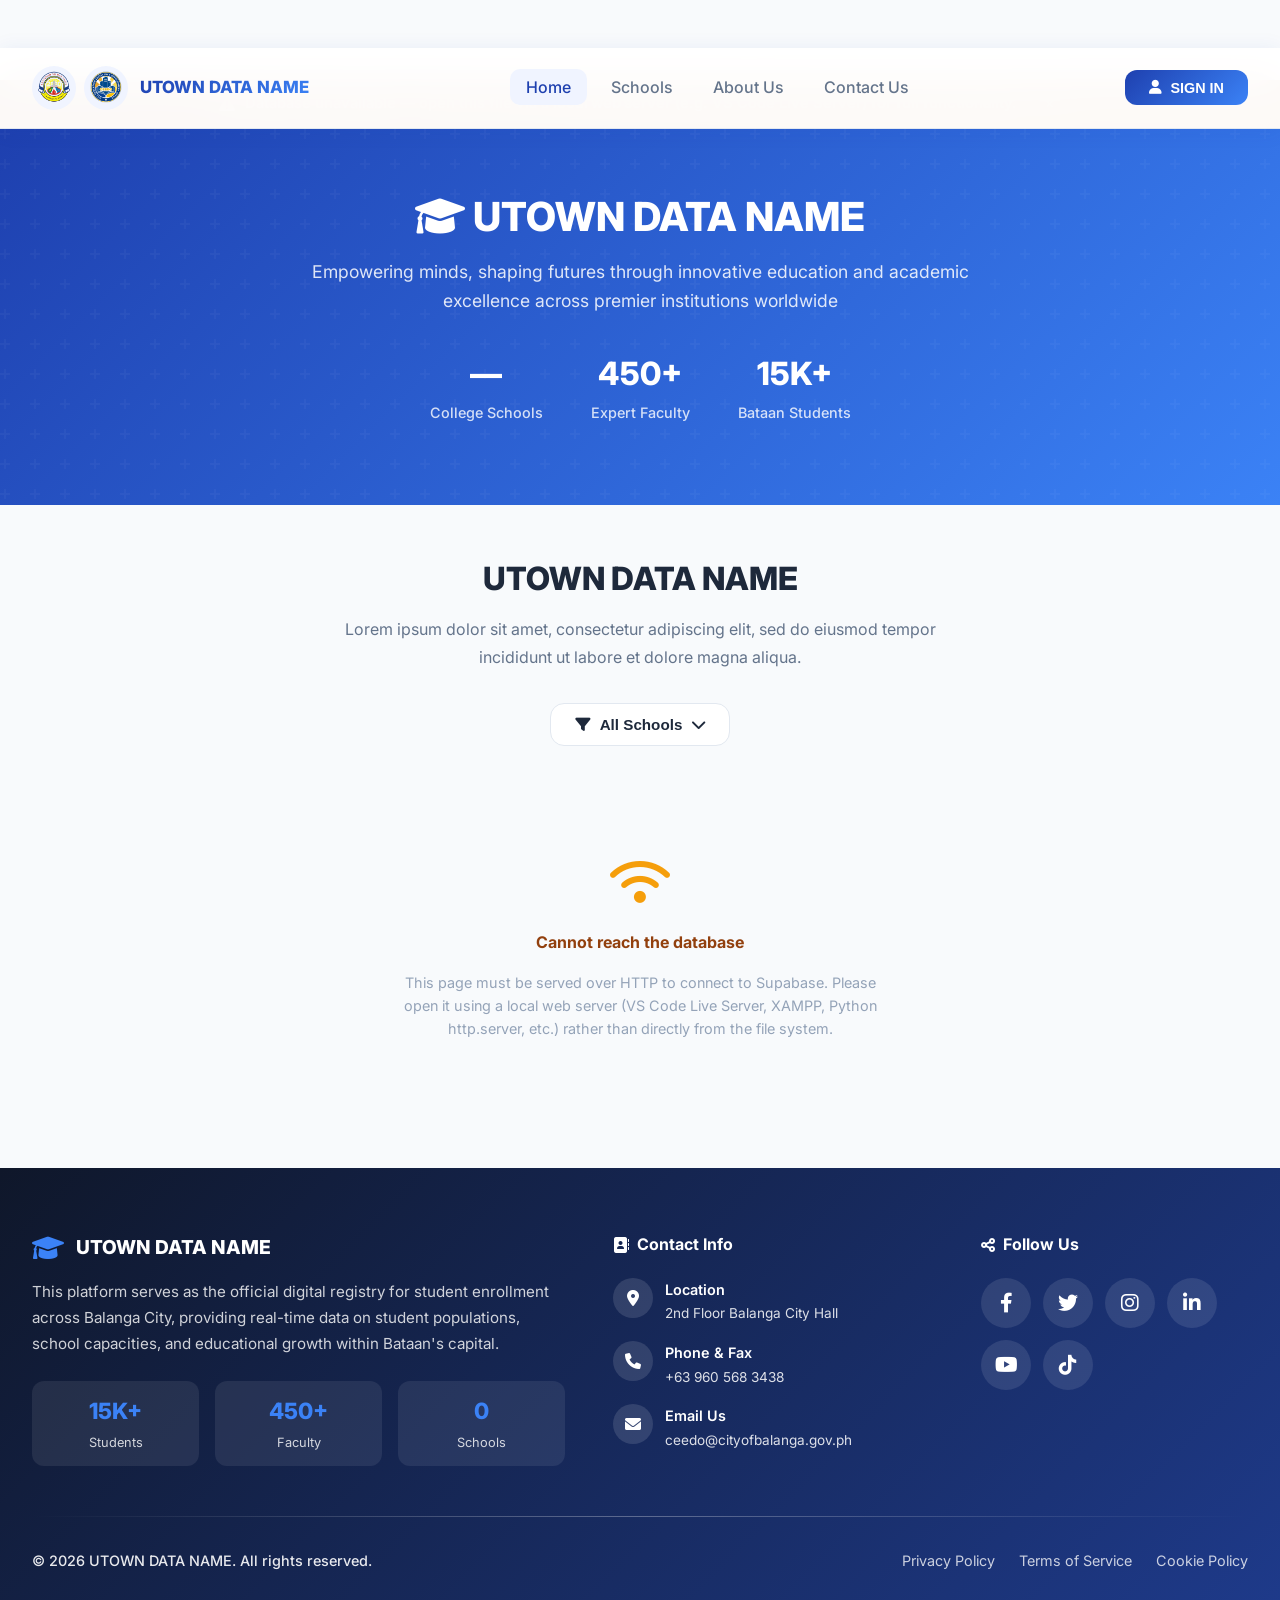
==== commit 192bf8a3: "Update index.html" ====
--- a/index.html
+++ b/index.html
@@ -253,9 +253,23 @@
         @media(max-width:1024px){.footer-main{grid-template-columns:1fr;gap:2rem}.about-values{grid-template-columns:1fr 1fr}.contact-info{grid-template-columns:repeat(2,minmax(0,1fr))}.form-row{grid-template-columns:1fr}}
         @media(max-width:768px){.nav-menu{display:none}.mobile-menu-btn{display:flex}.header h1{font-size:1.8rem}.schools-grid{grid-template-columns:1fr}.modal-content{width:95%;margin:5% auto}.about-team{grid-template-columns:repeat(2,minmax(0,1fr))}.footer-stats{grid-template-columns:1fr 1fr}.contact-info{grid-template-columns:1fr}.about-values{grid-template-columns:1fr}.footer-bottom{flex-direction:column;text-align:center}.info-grid{grid-template-columns:1fr}.stats-grid{grid-template-columns:1fr}}
         @media(max-width:480px){.header h1{font-size:1.4rem}.about-team{grid-template-columns:1fr}}
+        /* ─── Offline Banner ─────────────────────────────────── */
+        .offline-banner{display:none;background:linear-gradient(90deg,#92400e,#b45309);color:#fff;padding:.75rem 1.5rem;text-align:center;font-size:.92rem;font-weight:600;position:sticky;top:80px;z-index:999;gap:.6rem;align-items:center;justify-content:center;flex-wrap:wrap}
+        .offline-banner.show{display:flex}
+        .offline-banner i{font-size:1rem}
+        .offline-banner a{color:#fde68a;text-decoration:underline;cursor:pointer;white-space:nowrap}
+        .offline-banner .banner-close{margin-left:.75rem;background:rgba(255,255,255,.2);border:none;color:#fff;cursor:pointer;border-radius:50%;width:22px;height:22px;display:inline-flex;align-items:center;justify-content:center;font-size:.9rem;transition:var(--transition)}
+        .offline-banner .banner-close:hover{background:rgba(255,255,255,.35)}
     </style>
 </head>
 <body>
+    <!-- Offline / File-Protocol Banner -->
+    <div class="offline-banner" id="offlineBanner">
+        <i class="fas fa-exclamation-triangle"></i>
+        <span>Database unavailable — open this file via a <strong>local web server</strong> (e.g. VS Code Live Server) for full functionality.</span>
+        <button class="banner-close" onclick="document.getElementById('offlineBanner').classList.remove('show')" aria-label="Dismiss">&times;</button>
+    </div>
+
     <!-- Navigation Header -->
     <nav class="nav-header">
         <div class="nav-container">
@@ -582,7 +596,7 @@
     // =========================================================
     // SUPABASE REST API HELPERS
     // =========================================================
-    const SUPABASE_URL = 'https://bbbaawqqgjzrbadmvpwu.supabase.co/rest/v1/';
+    const SUPABASE_URL = 'https://bbbaawqqgjzrbadmvpwu.supabase.co/rest/v1';
     const SUPABASE_KEY = 'eyJhbGciOiJIUzI1NiIsInR5cCI6IkpXVCJ9.eyJpc3MiOiJzdXBhYmFzZSIsInJlZiI6ImJiYmFhd3FxZ2p6cmJhZG12cHd1Iiwicm9sZSI6ImFub24iLCJpYXQiOjE3NzkxOTkwMzMsImV4cCI6MjA5NDc3NTAzM30.jlqT2BfghVM7h20Oqb8MAu-eiIAQ2kthB_jlMXe-dYQ';
 
     const SB_HDRS = {
@@ -592,21 +606,47 @@
         'Prefer': 'return=representation'
     };
 
+    // ─── Network-safe fetch wrapper ───────────────────────────
+    // Resolves to null on any network error (ERR_NAME_NOT_RESOLVED,
+    // CORS block when opened via file://, timeout, etc.)
+    async function sbFetch(url, options, timeoutMs) {
+        timeoutMs = timeoutMs || 10000;
+        const controller = new AbortController();
+        const timer = setTimeout(function() { controller.abort(); }, timeoutMs);
+        try {
+            const res = await fetch(url, Object.assign({}, options, { signal: controller.signal }));
+            clearTimeout(timer);
+            return res;
+        } catch (err) {
+            clearTimeout(timer);
+            // Re-throw as a typed network error so callers can distinguish it
+            const netErr = new Error('NETWORK_ERROR: ' + err.message);
+            netErr.isNetworkError = true;
+            throw netErr;
+        }
+    }
+
     async function sbGet(table, query) {
-        const url = query ? `${SUPABASE_URL}/${table}?${query}` : `${SUPABASE_URL}/${table}`;
-        const res = await fetch(url, { headers: SB_HDRS });
+        const url = query ? (SUPABASE_URL + '/' + table + '?' + query) : (SUPABASE_URL + '/' + table);
+        const res = await sbFetch(url, { headers: SB_HDRS });
         if (!res.ok) throw new Error(await res.text());
         return res.json();
     }
 
     async function sbInsert(table, data) {
-        const res = await fetch(`${SUPABASE_URL}/${table}`, {
-            method: 'POST',
-            headers: SB_HDRS,
-            body: JSON.stringify(data)
-        });
-        if (!res.ok) throw new Error(await res.text());
-        return res.json();
+        try {
+            const res = await sbFetch(SUPABASE_URL + '/' + table, {
+                method: 'POST',
+                headers: SB_HDRS,
+                body: JSON.stringify(data)
+            });
+            if (!res.ok) throw new Error(await res.text());
+            return res.json();
+        } catch (err) {
+            // Activity log failures are non-critical — swallow silently
+            if (err.isNetworkError) return null;
+            throw err;
+        }
     }
 
     // =========================================================
@@ -620,11 +660,14 @@
 
     async function initClientInfo() {
         try {
-            const res = await fetch('https://api.ipify.org?format=json');
+            const controller = new AbortController();
+            const timer = setTimeout(function() { controller.abort(); }, 5000);
+            const res = await fetch('https://api.ipify.org?format=json', { signal: controller.signal });
+            clearTimeout(timer);
             const data = await res.json();
             clientInfo.ipAddress = data.ip || 'Unknown';
         } catch (e) { clientInfo.ipAddress = 'Unknown'; }
-        clientInfo.pcName = navigator.platform || navigator.userAgentData?.platform || 'Unknown Device';
+        clientInfo.pcName = navigator.platform || (navigator.userAgentData && navigator.userAgentData.platform) || 'Unknown Device';
     }
 
     // =========================================================
@@ -685,7 +728,22 @@
             renderSchoolCards(allSchools);
         } catch (err) {
             console.error('Error loading schools:', err);
-            grid.innerHTML = '<div class="schools-empty"><i class="fas fa-exclamation-triangle"></i><p>Failed to load schools. Please refresh the page.</p></div>';
+            const isNetwork = err.isNetworkError || (err.message && err.message.indexOf('NETWORK_ERROR') !== -1);
+            if (isNetwork) {
+                showOfflineBanner();
+                grid.innerHTML =
+                    '<div class="schools-empty">' +
+                        '<i class="fas fa-wifi" style="font-size:3rem;color:#f59e0b;"></i>' +
+                        '<p style="font-weight:700;color:#92400e;margin-top:.5rem;">Cannot reach the database</p>' +
+                        '<p style="font-size:.9rem;color:var(--text-light);max-width:480px;line-height:1.6;">' +
+                            'This page must be served over HTTP to connect to Supabase. ' +
+                            'Please open it using a local web server (VS Code Live Server, XAMPP, Python http.server, etc.) ' +
+                            'rather than directly from the file system.' +
+                        '</p>' +
+                    '</div>';
+            } else {
+                grid.innerHTML = '<div class="schools-empty"><i class="fas fa-exclamation-triangle"></i><p>Failed to load schools. Please refresh the page.</p></div>';
+            }
         }
     }
 
@@ -701,7 +759,10 @@
                 if (navEl) navEl.textContent = s.SystemName;
                 document.title = s.SystemName;
             }
-        } catch (e) { console.error('loadAndApplySettings error:', e); }
+        } catch (e) {
+            // Settings are non-critical — silently swallow network errors
+            if (!e.isNetworkError) console.error('loadAndApplySettings error:', e);
+        }
     }
 
     // =========================================================
@@ -1232,6 +1293,23 @@
         loadAndApplySettings();
     });
 
+    // =========================================================
+    // OFFLINE BANNER
+    // =========================================================
+    function showOfflineBanner() {
+        var banner = document.getElementById('offlineBanner');
+        if (banner) banner.classList.add('show');
+    }
+
+    // Auto-detect file:// protocol and show banner immediately
+    (function() {
+        if (window.location.protocol === 'file:') {
+            document.addEventListener('DOMContentLoaded', function() {
+                showOfflineBanner();
+            });
+        }
+    })();
+
     document.documentElement.style.scrollBehavior = 'smooth';
     </script>
 </body>
